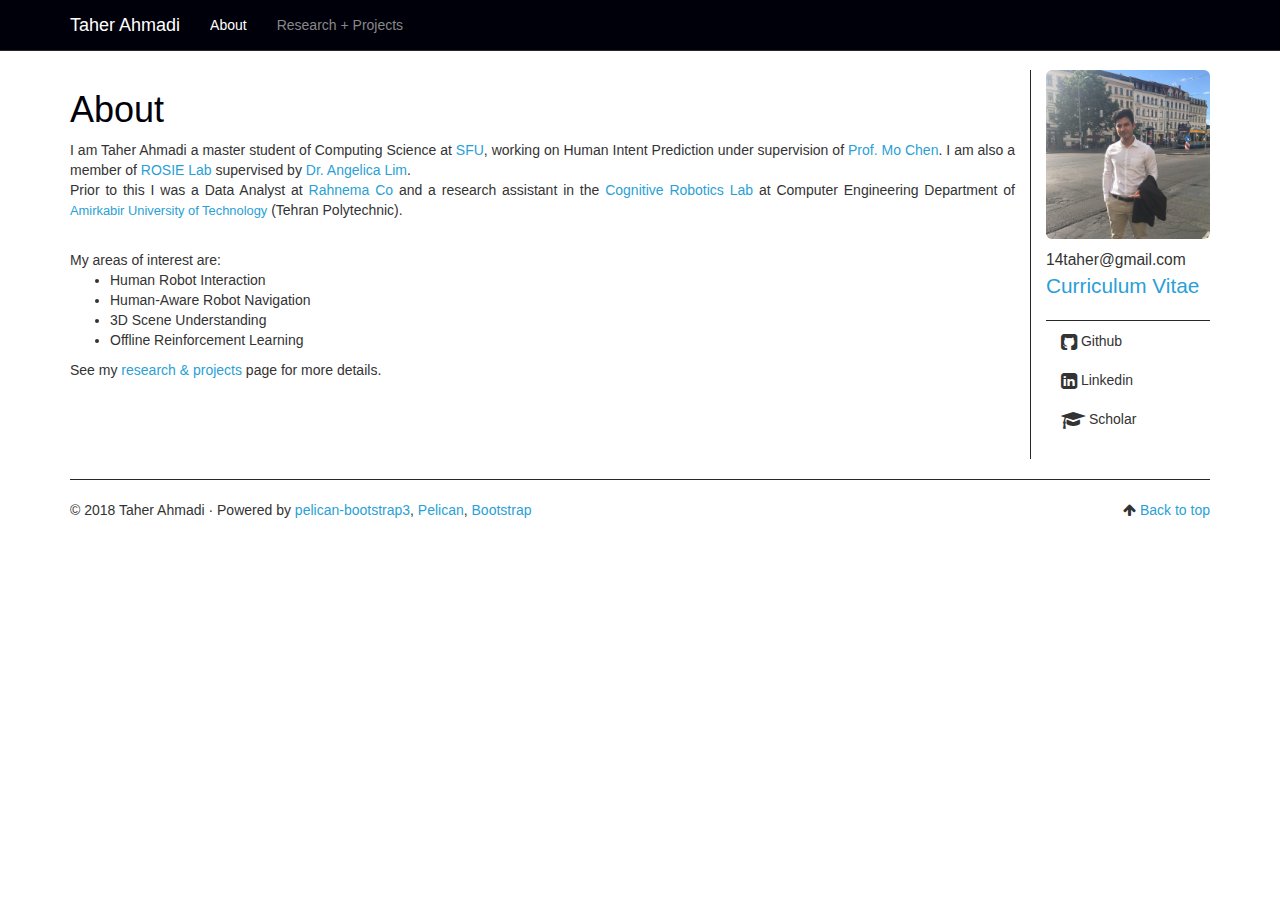
==== index.html @ fb112f62 "Update index.html" ====
<!DOCTYPE html>
<html lang="en"
>
<head>
  <!-- Global site tag (gtag.js) - Google Analytics -->
<script async src="https://www.googletagmanager.com/gtag/js?id=UA-127409678-1"></script>
<script>
  window.dataLayer = window.dataLayer || [];
  function gtag(){dataLayer.push(arguments);}
  gtag('js', new Date());

  gtag('config', 'UA-127409678-1');
</script>

    <title>Taher Ahmadi's Personal Page</title>
    <!-- Using the latest rendering mode for IE -->
    <meta http-equiv="X-UA-Compatible" content="IE=edge">
    <meta charset="utf-8">
    <meta name="viewport" content="width=device-width, initial-scale=1.0">

    <link href="./images/favicon.ico" rel="icon">

<link rel="canonical" href="/index.html">

        <meta name="author" content="Taher Ahmadi" />
        <meta name="description" content="I am currently a Data Analyst at Rahnema Co.
        Also a research assistant in the Cognitive Robotics Lab at Computer Engineering Department of AUT. I am applying and deriving new machine learning algorithms to spatial prediction problems involving demographic, environmental and natural science data. I have also had extensive experience in making algorithms for the automatic, unsupervised ..." />
<!-- I'm also member of CRLAB. last summer I was a research intern at AIRLab, Polytechnic University of Milan -->
    <meta property="og:site_name" content="Taher Ahmadi" />
    <meta property="og:type" content="article"/>
    <meta property="og:title" content="About"/>
    <meta property="og:url" content="/index.html"/>
    <meta property="og:description" content="I am currently a Data Analyst at Rahnema Co.
    Also a research assistant in the Cognitive Robotics Lab at Computer Engineering Department of AUT. I am applying and deriving new machine learning algorithms to spatial prediction problems involving demographic, environmental and natural science data. I have also had extensive experience in making algorithms for the automatic, unsupervised ..." />


    <!-- Bootstrap -->
        <link rel="stylesheet" href="./theme/css/bootstrap.cyborg.min.css" type="text/css"/>
    <link href="./theme/css/font-awesome.min.css" rel="stylesheet">

    <link href="./theme/css/pygments/native.css" rel="stylesheet">
        <link href="./theme/css/typogrify.css" rel="stylesheet">
    <link rel="stylesheet" href="./theme/css/style.css" type="text/css"/>
    <script src="./theme/js/jquery.min.js"></script>


</head>
<body>

<div class="navbar navbar-default navbar-fixed-top" role="navigation">
    <div class="container">
        <div class="navbar-header">
            <button type="button" class="navbar-toggle" data-toggle="collapse" data-target=".navbar-ex1-collapse">
                <span class="sr-only">Toggle navigation</span>
                <span class="icon-bar"></span>
                <span class="icon-bar"></span>
                <span class="icon-bar"></span>
            </button>
            <a href="/" class="navbar-brand">
Taher Ahmadi            </a>
        </div>
        <div class="collapse navbar-collapse navbar-ex1-collapse">
            <ul class="nav navbar-nav">
                         <li class="active"><a href="">
                             About
                          </a></li>
<!--
                         <li><a href="/pages/photos.html">
                             Photos
                          </a></li>
                         <li><a href="/pages/publications.html">
                             Publications
                          </a></li>
-->
                         <li><a href="pages/research-projects.html">
                             Research +&nbsp;Projects
                          </a></li>

                        <!-- <li >
                            <a href="pages/misc.html">Misc</a>
                        </li> -->

            </ul>
            <ul class="nav navbar-nav navbar-right">
<!--                <li><a href="/archives.html"><i class="fa fa-th-list"></i><span class="icon-label">Archives</span></a></li>
-->
            </ul>
        </div>
        <!-- /.navbar-collapse -->
    </div>
</div> <!-- /.navbar -->

<div class="container">
    <div class="row">
        <div class="col-sm-9 col-md-10">

    <section id="content" class="body">
        <h1 class="entry-title">About</h1>

        <div class="entry-content">
            <p>I am Taher Ahmadi a master student of Computing Science at <a href="http://sfu.ca">SFU</a>, working on Human Intent Prediction under supervision of <a href="https://www.sfu.ca/~mochen">Prof. Mo Chen</a>.
              I am also a member of <a href="https://www.rosielab.ca/">ROSIE Lab</a> supervised by <a href="http://www.angelicalim.com/">Dr. Angelica Lim</a>.<br>
              Prior to this I was a Data Analyst at <a href="http://www.rahnemaco.com/">Rahnema Co</a> and a research assistant in the <a href="http://aut-crlab.github.io/">Cognitive Robotics Lab</a>
               at Computer Engineering Department of <a href="http://aut.ac.ir/aut/"><span class="caps">Amirkabir University of Technology</span></a> (Tehran Polytechnic).</p>

              <br>My areas of interest are:
              <ul>
                <li>Human Robot Interaction</li>
                <li>Human-Aware Robot Navigation</li>
                <li>3D Scene Understanding</li>
                <li>Offline Reinforcement Learning</li>
              </ul>
              <p>See my
              <a href="pages/research-projects.html">research & projects</a> page for more details.</p>

        </div>
    </section>
        </div>
        <div class="col-sm-3 col-md-2 side-content">
            <div id="aboutme" class="entry-content">
<p>
<img width="100%" class="img-rounded floatcenter" src="./images/profile_photo.jpg"/>
</p>
<p>
    <span style="font-size: 120% ;">14taher@gmail.com</span><br>
    <a href="docs/CV/Taherahmadi_CV.pdf"><span style="font-size: 160% ;">Curriculum Vitae</span></a>
</p	>
            </div>
            <div id="sidebar">
                <hr style="margin-bottom: 0px;">

<aside>
    <section>
        <ul class="list-group list-group-flush">
                <li class="list-group-item"><a href="https://github.com/taherahmadi"><i class="fa fa-github-square fa-lg"></i> Github</a></li>
                <li class="list-group-item"><a href="https://www.linkedin.com/in/taher-ahmadi"><i class="fa fa-linkedin-square fa-lg"></i> Linkedin</a></li>




    <li class="list-group-item">
       	<a href="https://scholar.google.com/citations?user=ReRMyfsAAAAJ&amp;hl=en" target="_blank"><i class="fa fa-graduation-cap fa-lg"></i>
        Scholar
        </a>
    </li>
        </ul>
    </section>
</aside>            </div>
        </div>
    </div>
</div>

<footer>
   <div class="container">
      <hr>
      <div class="row">
         <div class="col-xs-10">&copy; 2018 Taher Ahmadi
            &middot; Powered by <a href="https://github.com/DandyDev/pelican-bootstrap3" target="_blank">pelican-bootstrap3</a>,
            <a href="http://docs.getpelican.com/" target="_blank">Pelican</a>,
            <a href="http://getbootstrap.com" target="_blank">Bootstrap</a>         </div>
         <div class="col-xs-2"><p class="pull-right"><i class="fa fa-arrow-up"></i> <a href="#">Back to top</a></p></div>
      </div>
   </div>
</footer>

<!-- Include all compiled plugins (below), or include individual files as needed -->
<script src="./theme/js/bootstrap.min.js"></script>

<!-- Enable responsive features in IE8 with Respond.js (https://github.com/scottjehl/Respond) -->
<script src="./theme/js/respond.min.js"></script>


    <!-- Google Analytics -->
    <script type="text/javascript">

        var _gaq = _gaq || [];
        _gaq.push(['_setAccount', 'UA-77158565-1']);
        _gaq.push(['_trackPageview']);

        (function () {
            var ga = document.createElement('script');
            ga.type = 'text/javascript';
            ga.async = true;
            ga.src = ('https:' == document.location.protocol ? 'https://ssl' : 'http://www') + '.google-analytics.com/ga.js';
            var s = document.getElementsByTagName('script')[0];
            s.parentNode.insertBefore(ga, s);
        })();
    </script>
    <!-- End Google Analytics Code -->
</body>
</html>
---- theme/css/pygments/native.css ----
.highlight pre .hll { background-color: #404040 }
.highlight pre, .highlighttable pre { background: #202020; color: #d0d0d0 }
.highlight pre .c { color: #999999; font-style: italic } /* Comment */
.highlight pre .err { color: #a61717; background-color: #e3d2d2 } /* Error */
.highlight pre .g { color: #d0d0d0 } /* Generic */
.highlight pre .k { color: #6ab825; font-weight: bold } /* Keyword */
.highlight pre .l { color: #d0d0d0 } /* Literal */
.highlight pre .n { color: #d0d0d0 } /* Name */
.highlight pre .o { color: #d0d0d0 } /* Operator */
.highlight pre .x { color: #d0d0d0 } /* Other */
.highlight pre .p { color: #d0d0d0 } /* Punctuation */
.highlight pre .cm { color: #999999; font-style: italic } /* Comment.Multiline */
.highlight pre .cp { color: #cd2828; font-weight: bold } /* Comment.Preproc */
.highlight pre .c1 { color: #999999; font-style: italic } /* Comment.Single */
.highlight pre .cs { color: #e50808; font-weight: bold; background-color: #520000 } /* Comment.Special */
.highlight pre .gd { color: #d22323 } /* Generic.Deleted */
.highlight pre .ge { color: #d0d0d0; font-style: italic } /* Generic.Emph */
.highlight pre .gr { color: #d22323 } /* Generic.Error */
.highlight pre .gh { color: #ffffff; font-weight: bold } /* Generic.Heading */
.highlight pre .gi { color: #589819 } /* Generic.Inserted */
.highlight pre .go { color: #cccccc } /* Generic.Output */
.highlight pre .gp { color: #aaaaaa } /* Generic.Prompt */
.highlight pre .gs { color: #d0d0d0; font-weight: bold } /* Generic.Strong */
.highlight pre .gu { color: #ffffff; text-decoration: underline } /* Generic.Subheading */
.highlight pre .gt { color: #d22323 } /* Generic.Traceback */
.highlight pre .kc { color: #6ab825; font-weight: bold } /* Keyword.Constant */
.highlight pre .kd { color: #6ab825; font-weight: bold } /* Keyword.Declaration */
.highlight pre .kn { color: #6ab825; font-weight: bold } /* Keyword.Namespace */
.highlight pre .kp { color: #6ab825 } /* Keyword.Pseudo */
.highlight pre .kr { color: #6ab825; font-weight: bold } /* Keyword.Reserved */
.highlight pre .kt { color: #6ab825; font-weight: bold } /* Keyword.Type */
.highlight pre .ld { color: #d0d0d0 } /* Literal.Date */
.highlight pre .m { color: #3677a9 } /* Literal.Number */
.highlight pre .s { color: #ed9d13 } /* Literal.String */
.highlight pre .na { color: #bbbbbb } /* Name.Attribute */
.highlight pre .nb { color: #24909d } /* Name.Builtin */
.highlight pre .nc { color: #447fcf; text-decoration: underline } /* Name.Class */
.highlight pre .no { color: #40ffff } /* Name.Constant */
.highlight pre .nd { color: #ffa500 } /* Name.Decorator */
.highlight pre .ni { color: #d0d0d0 } /* Name.Entity */
.highlight pre .ne { color: #bbbbbb } /* Name.Exception */
.highlight pre .nf { color: #447fcf } /* Name.Function */
.highlight pre .nl { color: #d0d0d0 } /* Name.Label */
.highlight pre .nn { color: #447fcf; text-decoration: underline } /* Name.Namespace */
.highlight pre .nx { color: #d0d0d0 } /* Name.Other */
.highlight pre .py { color: #d0d0d0 } /* Name.Property */
.highlight pre .nt { color: #6ab825; font-weight: bold } /* Name.Tag */
.highlight pre .nv { color: #40ffff } /* Name.Variable */
.highlight pre .ow { color: #6ab825; font-weight: bold } /* Operator.Word */
.highlight pre .w { color: #666666 } /* Text.Whitespace */
.highlight pre .mf { color: #3677a9 } /* Literal.Number.Float */
.highlight pre .mh { color: #3677a9 } /* Literal.Number.Hex */
.highlight pre .mi { color: #3677a9 } /* Literal.Number.Integer */
.highlight pre .mo { color: #3677a9 } /* Literal.Number.Oct */
.highlight pre .sb { color: #ed9d13 } /* Literal.String.Backtick */
.highlight pre .sc { color: #ed9d13 } /* Literal.String.Char */
.highlight pre .sd { color: #ed9d13 } /* Literal.String.Doc */
.highlight pre .s2 { color: #ed9d13 } /* Literal.String.Double */
.highlight pre .se { color: #ed9d13 } /* Literal.String.Escape */
.highlight pre .sh { color: #ed9d13 } /* Literal.String.Heredoc */
.highlight pre .si { color: #ed9d13 } /* Literal.String.Interpol */
.highlight pre .sx { color: #ffa500 } /* Literal.String.Other */
.highlight pre .sr { color: #ed9d13 } /* Literal.String.Regex */
.highlight pre .s1 { color: #ed9d13 } /* Literal.String.Single */
.highlight pre .ss { color: #ed9d13 } /* Literal.String.Symbol */
.highlight pre .bp { color: #24909d } /* Name.Builtin.Pseudo */
.highlight pre .vc { color: #40ffff } /* Name.Variable.Class */
.highlight pre .vg { color: #40ffff } /* Name.Variable.Global */
.highlight pre .vi { color: #40ffff } /* Name.Variable.Instance */
.highlight pre .il { color: #3677a9 } /* Literal.Number.Integer.Long */
---- theme/css/typogrify.css ----
.caps {font-size:.92em;}
.amp {color:#666; font-size:1.05em;font-family:"Warnock Pro", "Goudy Old Style","Palatino","Book Antiqua",serif; font-style:italic;}    
.dquo {margin-left:-.38em;}
---- theme/css/style.css ----
body {
    background-color: rgb(255, 255, 255);
    padding-top: 70px;
}
p {
    text-align: justify;
    text-justify: inter-word;
}

.navbar {
     background-color: rgb(0, 0, 10); 
}

#sidebar .list-group, #sidebar .list-group-item {
    background-color: transparent;
}
/* for list-groups nested within a list-group-item, reset the bottom margin */
.list-group-item > .list-group {
    margin-bottom: 0px;
}

/* for list-group-items nested within a list-group-item, reset the bottom
   padding of the last item, b/c the containing item has paddimg already
 */
.list-group-item .list-group-item:last-child {
    padding-bottom: 0px;
}8

.list-group-flush {
    margin-left: -15px;
}

.list-group-item {
    border: none;
}

.tag-0 {
    font-size: 16pt;
}

.tag-1 {
    font-size: 13pt;
}

.tag-2 {
    font-size: 10pt;
}

.tag-3 {
    font-size: 8pt;
}

.tag-4 {
    font-size: 6pt;
}

.side-content {
    border-left: solid #282828 1px;
}

#aboutme {
    font-size: small;
}

#sidebar {
    padding-top: 0px;
    -ms-word-break: break-all;
    word-break: break-all;
    word-break: break-word;
    -webkit-hyphens: auto;
    -moz-hyphens: auto;
    -ms-hyphens: auto;
    hyphens: auto;
}

#sidebar a {
    color: inherit;
}
#sidebar a:hover {
    color: #2a9fd6;
}


.icon-label {
    margin-left: 10px;
}

/* Example for how to control spacing between icon and label in specific
   lists in the sidebar. To change, override in your CUSTOM_CSS           */
#sidebar #social i {
    margin-right: 3px;
}

a, a:hover {
    /* color: inherit; */
}

.entry-content a {
    text-decoration: none;
    /* border-bottom: 1px dotted; */
}

.entry-content a:hover {
    text-decoration: none;
    border-bottom: 1px solid;
}

.entry-content img {
    max-width: 100%;
    height: auto;
}

.entry-content figcaption, .caption {
    font-size: small;
    margin-bottom: 2px;
}

.entry-content p {
    text-align: justify;
}

.floatright, .align-right {
    float: right;
}

.floatleft, .align-left {
    float: left;
}

.floatcenter, .align-center {
    display: block;
    margin-left: auto;
    margin-right: auto;
}

figure.floatright, .align-right {
    margin-left: 4px;
}

figure.floatleft, .align-left {
    margin-right: 4px;
}

figure.floatcenter, .align-center {
    margin-bottom: 11px;
}

.highlighttable pre {
    /* Removes bootstrap default margin-bottom */
    margin-bottom: 0px;
}

.highlighttable {
    /* Adds them margin-bottom to highlightable instead of <pre> */
    margin-bottom: 11px;
}

.highlighttable {
    width: 100%;
}

#categories ul, #tags ul {
    list-style: none;
    padding: 0;
    margin-left: 0;
}

.docutils.footnote td.label {
    display: table-cell;
    font-size: inherit;
    font-weight: inherit;
    line-height: inherit;
    color: inherit;
    text-align: inherit;
    white-space: inherit;
    border-radius: inherit;
}

.categories-timestamp {
    color: #AAAAAA;
    font-size: 0.9em;
    margin-right: 10px;
}

.tagcloud li {
    padding: 0px;
}

.biblist li {
    margin-bottom: 10px;
}
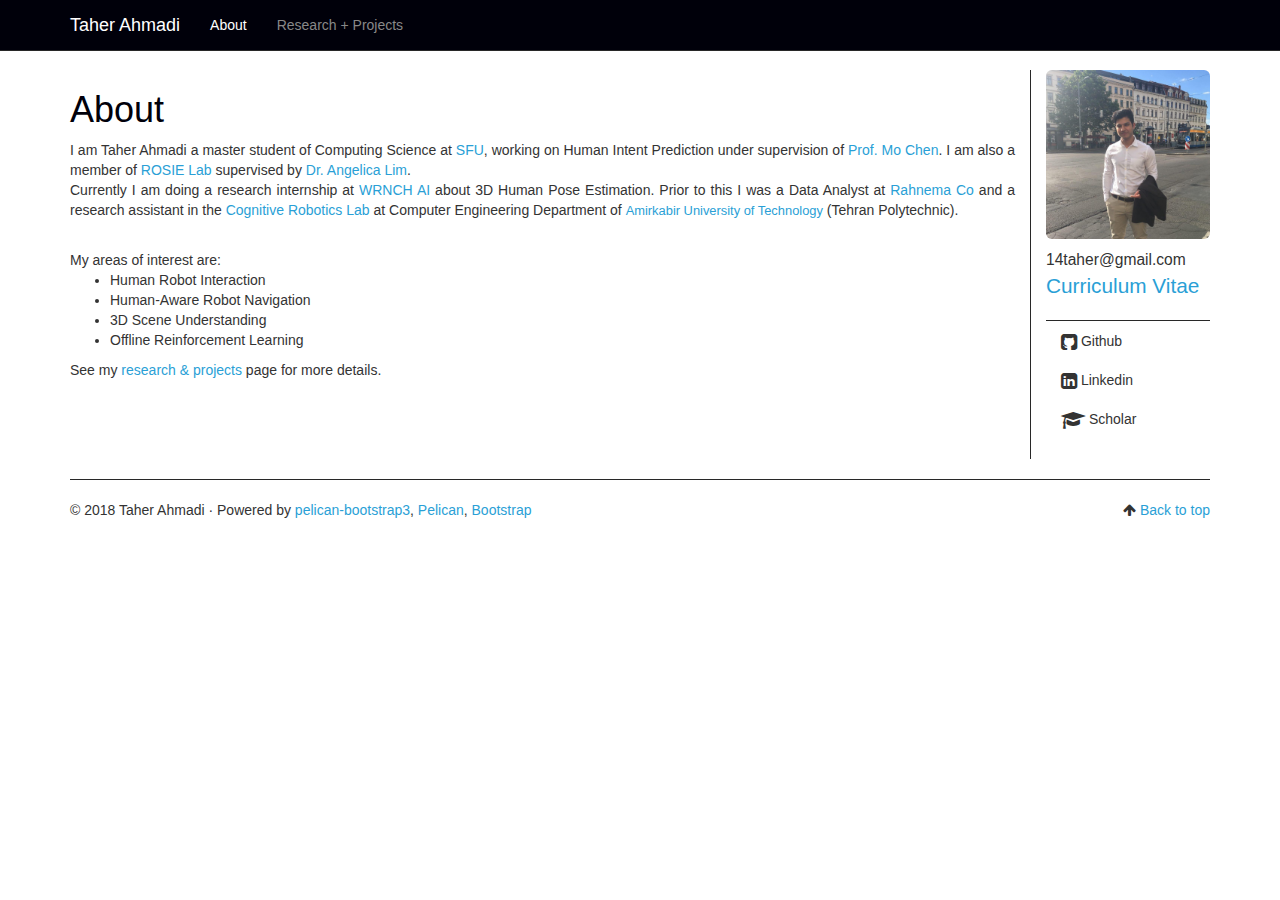
==== commit e7ce4bee: "Update index.html" ====
--- a/index.html
+++ b/index.html
@@ -100,6 +100,7 @@
         <div class="entry-content">
             <p>I am Taher Ahmadi a master student of Computing Science at <a href="http://sfu.ca">SFU</a>, working on Human Intent Prediction under supervision of <a href="https://www.sfu.ca/~mochen">Prof. Mo Chen</a>.
               I am also a member of <a href="https://www.rosielab.ca/">ROSIE Lab</a> supervised by <a href="http://www.angelicalim.com/">Dr. Angelica Lim</a>.<br>
+              Currently I am doing a research internship at <a href="http://wrnch.ai/">WRNCH AI</a> about 3D Human Pose Estimation.
               Prior to this I was a Data Analyst at <a href="http://www.rahnemaco.com/">Rahnema Co</a> and a research assistant in the <a href="http://aut-crlab.github.io/">Cognitive Robotics Lab</a>
                at Computer Engineering Department of <a href="http://aut.ac.ir/aut/"><span class="caps">Amirkabir University of Technology</span></a> (Tehran Polytechnic).</p>
 
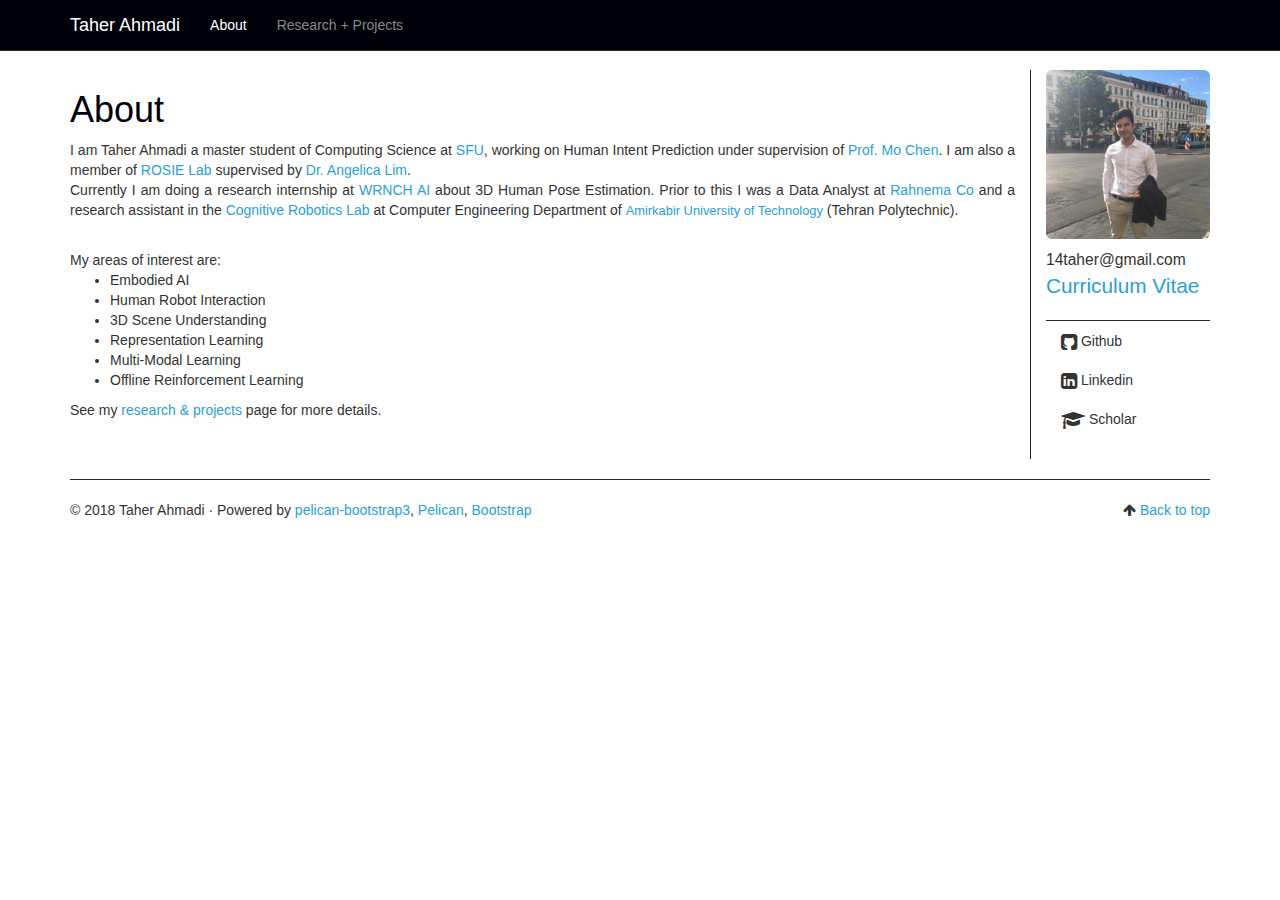
==== commit 20c1f60e: "updated research interests" ====
--- a/index.html
+++ b/index.html
@@ -106,9 +106,11 @@
 
               <br>My areas of interest are:
               <ul>
+                <li>Embodied AI</li> 
                 <li>Human Robot Interaction</li>
-                <li>Human-Aware Robot Navigation</li>
                 <li>3D Scene Understanding</li>
+                <li>Representation Learning</li>
+                <li>Multi-Modal Learning</li>
                 <li>Offline Reinforcement Learning</li>
               </ul>
               <p>See my
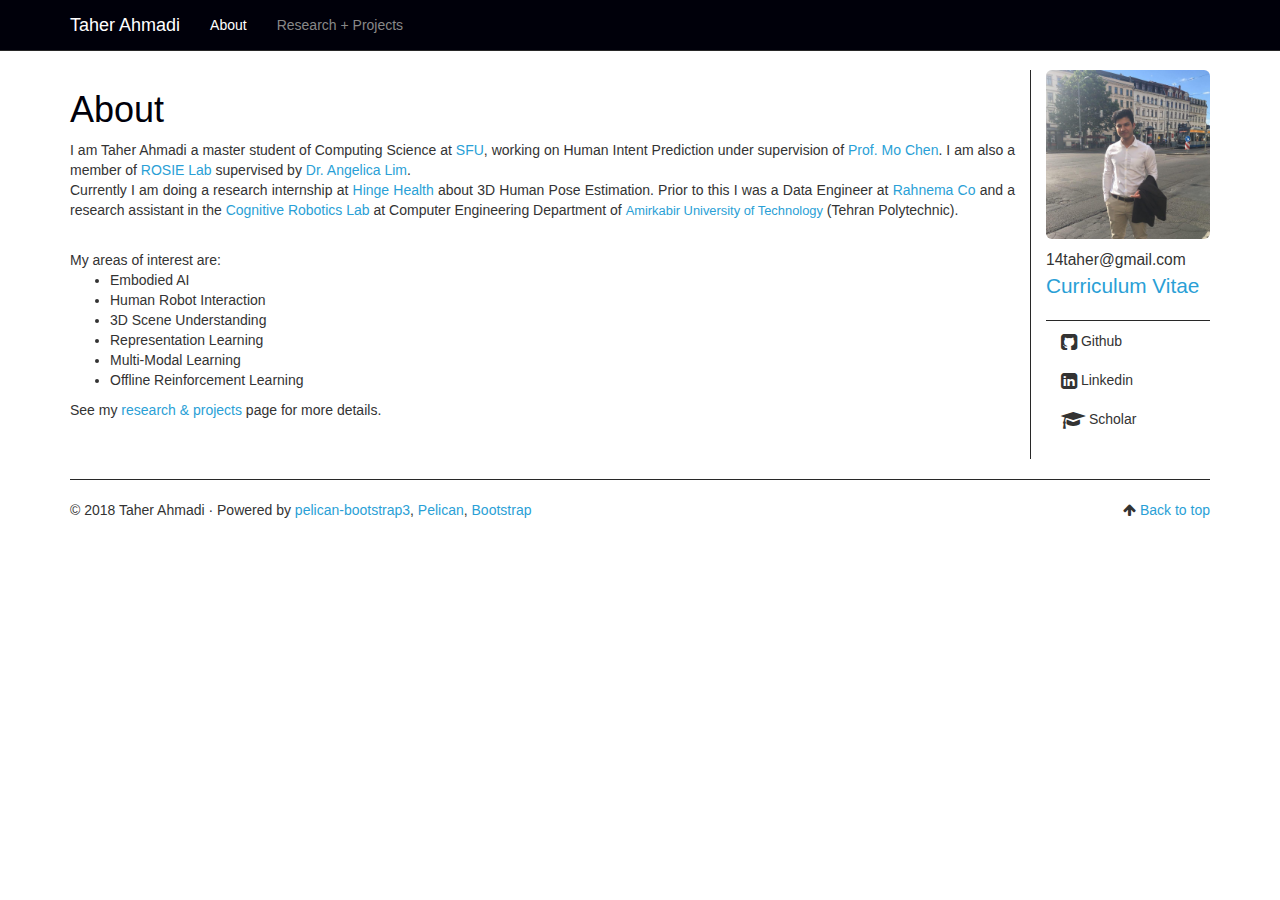
==== commit e97c840a: "updated about me" ====
--- a/index.html
+++ b/index.html
@@ -100,8 +100,8 @@
         <div class="entry-content">
             <p>I am Taher Ahmadi a master student of Computing Science at <a href="http://sfu.ca">SFU</a>, working on Human Intent Prediction under supervision of <a href="https://www.sfu.ca/~mochen">Prof. Mo Chen</a>.
               I am also a member of <a href="https://www.rosielab.ca/">ROSIE Lab</a> supervised by <a href="http://www.angelicalim.com/">Dr. Angelica Lim</a>.<br>
-              Currently I am doing a research internship at <a href="http://wrnch.ai/">WRNCH AI</a> about 3D Human Pose Estimation.
-              Prior to this I was a Data Analyst at <a href="http://www.rahnemaco.com/">Rahnema Co</a> and a research assistant in the <a href="http://aut-crlab.github.io/">Cognitive Robotics Lab</a>
+              Currently I am doing a research internship at <a href="https://www.hingehealth.com/">Hinge Health</a> about 3D Human Pose Estimation.
+              Prior to this I was a Data Engineer at <a href="http://www.rahnemaco.com/">Rahnema Co</a> and a research assistant in the <a href="http://aut-crlab.github.io/">Cognitive Robotics Lab</a>
                at Computer Engineering Department of <a href="http://aut.ac.ir/aut/"><span class="caps">Amirkabir University of Technology</span></a> (Tehran Polytechnic).</p>
 
               <br>My areas of interest are:
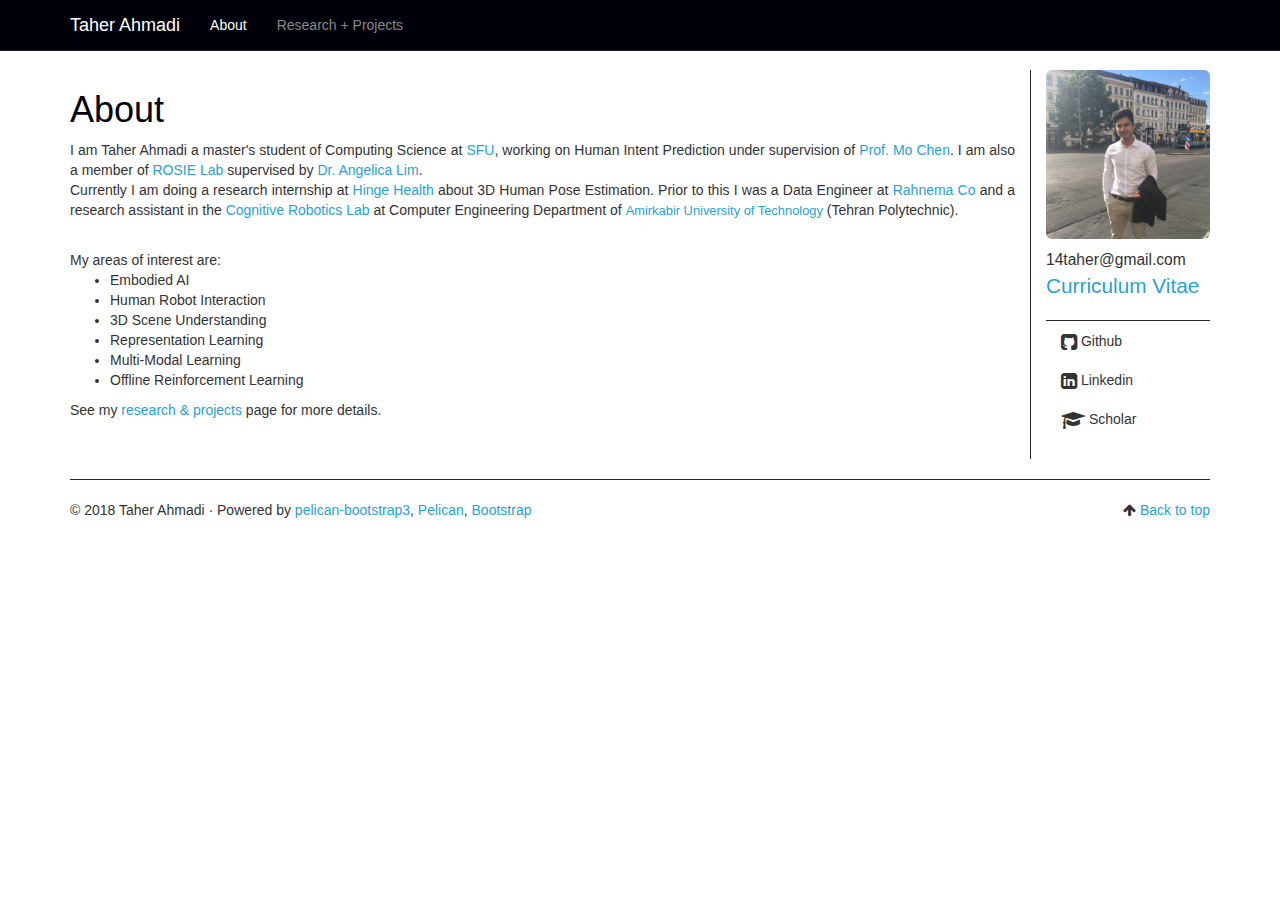
==== commit 44f66777: "Update index.html" ====
--- a/index.html
+++ b/index.html
@@ -98,7 +98,7 @@
         <h1 class="entry-title">About</h1>
 
         <div class="entry-content">
-            <p>I am Taher Ahmadi a master student of Computing Science at <a href="http://sfu.ca">SFU</a>, working on Human Intent Prediction under supervision of <a href="https://www.sfu.ca/~mochen">Prof. Mo Chen</a>.
+            <p>I am Taher Ahmadi a master's student of Computing Science at <a href="http://sfu.ca">SFU</a>, working on Human Intent Prediction under supervision of <a href="https://www.sfu.ca/~mochen">Prof. Mo Chen</a>.
               I am also a member of <a href="https://www.rosielab.ca/">ROSIE Lab</a> supervised by <a href="http://www.angelicalim.com/">Dr. Angelica Lim</a>.<br>
               Currently I am doing a research internship at <a href="https://www.hingehealth.com/">Hinge Health</a> about 3D Human Pose Estimation.
               Prior to this I was a Data Engineer at <a href="http://www.rahnemaco.com/">Rahnema Co</a> and a research assistant in the <a href="http://aut-crlab.github.io/">Cognitive Robotics Lab</a>
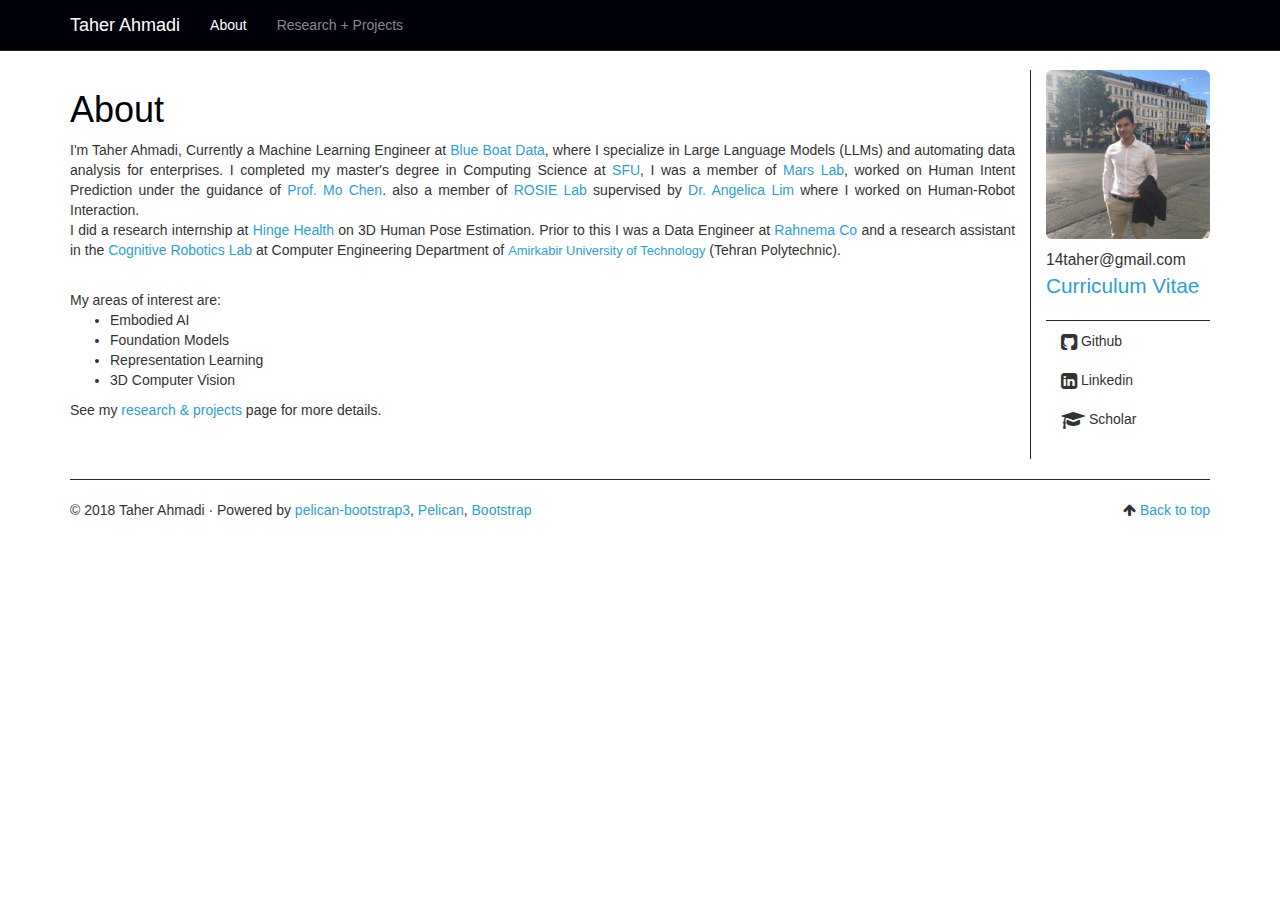
==== commit 6ca4eb7b: "Update index.html" ====
--- a/index.html
+++ b/index.html
@@ -98,20 +98,19 @@
         <h1 class="entry-title">About</h1>
 
         <div class="entry-content">
-            <p>I am Taher Ahmadi a master's student of Computing Science at <a href="http://sfu.ca">SFU</a>, working on Human Intent Prediction under supervision of <a href="https://www.sfu.ca/~mochen">Prof. Mo Chen</a>.
-              I am also a member of <a href="https://www.rosielab.ca/">ROSIE Lab</a> supervised by <a href="http://www.angelicalim.com/">Dr. Angelica Lim</a>.<br>
-              Currently I am doing a research internship at <a href="https://www.hingehealth.com/">Hinge Health</a> about 3D Human Pose Estimation.
+            <p>I'm Taher Ahmadi, Currently a Machine Learning Engineer at <a href="https://blueboatdata.com/">Blue Boat Data</a>, where I specialize in Large Language Models (LLMs) and automating data analysis for enterprises.
+              I completed my master's degree in Computing Science at <a href="http://sfu.ca">SFU</a>, I was a member of <a href="https://sfumars.com/">Mars Lab</a>, worked on Human Intent Prediction under the guidance of <a href="https://www.sfu.ca/~mochen">Prof. Mo Chen</a>.
+              also a member of <a href="https://www.rosielab.ca/">ROSIE Lab</a> supervised by <a href="http://www.angelicalim.com/">Dr. Angelica Lim</a> where I worked on Human-Robot Interaction.<br>
+              I did a research internship at <a href="https://www.hingehealth.com/">Hinge Health</a> on 3D Human Pose Estimation.
               Prior to this I was a Data Engineer at <a href="http://www.rahnemaco.com/">Rahnema Co</a> and a research assistant in the <a href="http://aut-crlab.github.io/">Cognitive Robotics Lab</a>
                at Computer Engineering Department of <a href="http://aut.ac.ir/aut/"><span class="caps">Amirkabir University of Technology</span></a> (Tehran Polytechnic).</p>
 
               <br>My areas of interest are:
               <ul>
-                <li>Embodied AI</li> 
-                <li>Human Robot Interaction</li>
-                <li>3D Scene Understanding</li>
+                <li>Embodied AI</li>
+                <li>Foundation Models</li>
                 <li>Representation Learning</li>
-                <li>Multi-Modal Learning</li>
-                <li>Offline Reinforcement Learning</li>
+                <li>3D Computer Vision</li>
               </ul>
               <p>See my
               <a href="pages/research-projects.html">research & projects</a> page for more details.</p>
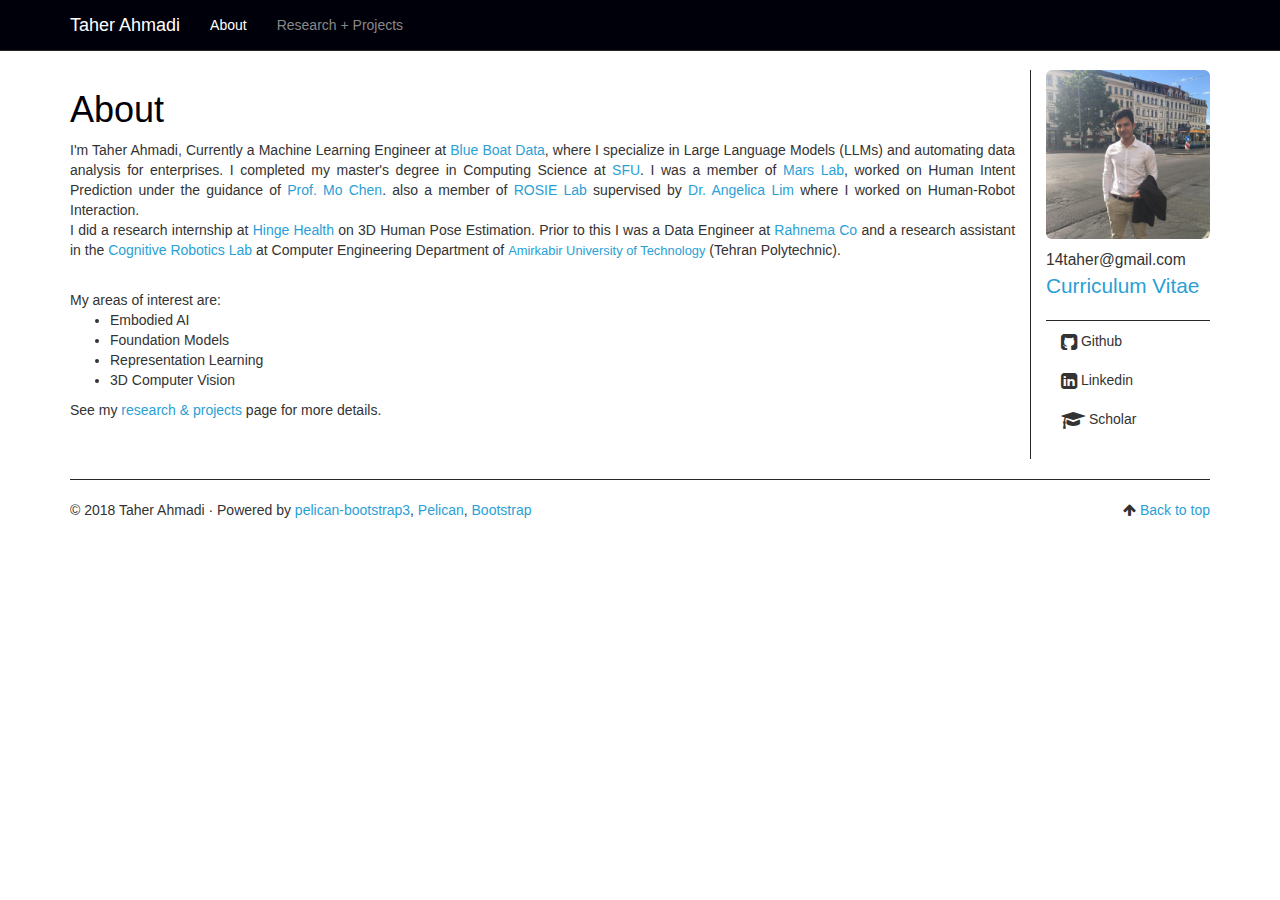
==== commit 7a2f97a5: "Update index.html" ====
--- a/index.html
+++ b/index.html
@@ -99,7 +99,8 @@
 
         <div class="entry-content">
             <p>I'm Taher Ahmadi, Currently a Machine Learning Engineer at <a href="https://blueboatdata.com/">Blue Boat Data</a>, where I specialize in Large Language Models (LLMs) and automating data analysis for enterprises.
-              I completed my master's degree in Computing Science at <a href="http://sfu.ca">SFU</a>, I was a member of <a href="https://sfumars.com/">Mars Lab</a>, worked on Human Intent Prediction under the guidance of <a href="https://www.sfu.ca/~mochen">Prof. Mo Chen</a>.
+              I completed my master's degree in Computing Science at <a href="http://sfu.ca">SFU</a>. I was a member of <a href="https://sfumars.com/">Mars Lab</a>, worked on Human Intent Prediction under the guidance 
+              of <a href="https://www.sfu.ca/~mochen">Prof. Mo Chen</a>.
               also a member of <a href="https://www.rosielab.ca/">ROSIE Lab</a> supervised by <a href="http://www.angelicalim.com/">Dr. Angelica Lim</a> where I worked on Human-Robot Interaction.<br>
               I did a research internship at <a href="https://www.hingehealth.com/">Hinge Health</a> on 3D Human Pose Estimation.
               Prior to this I was a Data Engineer at <a href="http://www.rahnemaco.com/">Rahnema Co</a> and a research assistant in the <a href="http://aut-crlab.github.io/">Cognitive Robotics Lab</a>
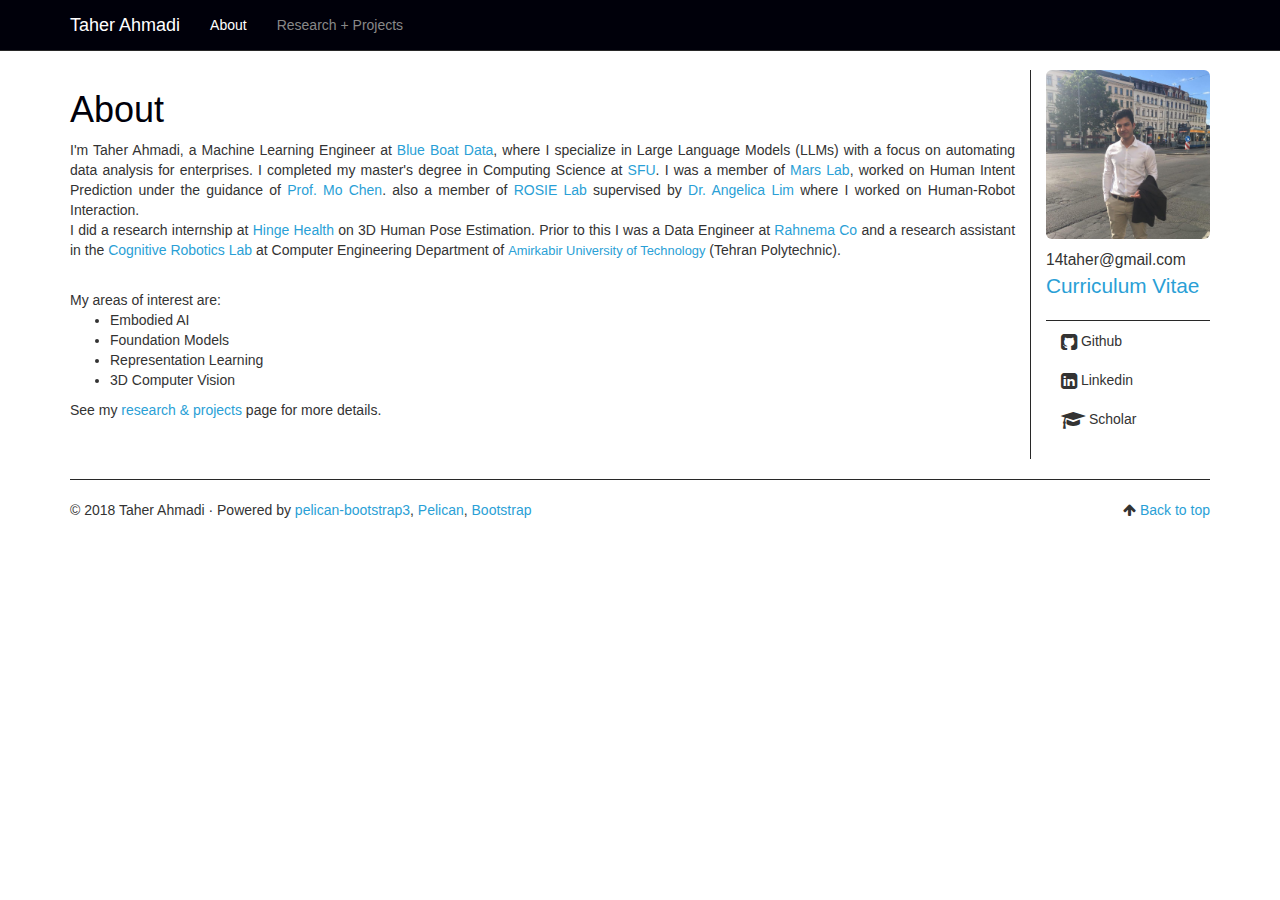
==== commit 23e10bcd: "chenged desc" ====
--- a/index.html
+++ b/index.html
@@ -23,15 +23,12 @@
 <link rel="canonical" href="/index.html">
 
         <meta name="author" content="Taher Ahmadi" />
-        <meta name="description" content="I am currently a Data Analyst at Rahnema Co.
-        Also a research assistant in the Cognitive Robotics Lab at Computer Engineering Department of AUT. I am applying and deriving new machine learning algorithms to spatial prediction problems involving demographic, environmental and natural science data. I have also had extensive experience in making algorithms for the automatic, unsupervised ..." />
-<!-- I'm also member of CRLAB. last summer I was a research intern at AIRLab, Polytechnic University of Milan -->
+        <meta name="description" content="AI, ML" />
     <meta property="og:site_name" content="Taher Ahmadi" />
     <meta property="og:type" content="article"/>
     <meta property="og:title" content="About"/>
     <meta property="og:url" content="/index.html"/>
-    <meta property="og:description" content="I am currently a Data Analyst at Rahnema Co.
-    Also a research assistant in the Cognitive Robotics Lab at Computer Engineering Department of AUT. I am applying and deriving new machine learning algorithms to spatial prediction problems involving demographic, environmental and natural science data. I have also had extensive experience in making algorithms for the automatic, unsupervised ..." />
+    <meta property="og:description" content="" />
 
 
     <!-- Bootstrap -->
@@ -98,7 +95,7 @@
         <h1 class="entry-title">About</h1>
 
         <div class="entry-content">
-            <p>I'm Taher Ahmadi, Currently a Machine Learning Engineer at <a href="https://blueboatdata.com/">Blue Boat Data</a>, where I specialize in Large Language Models (LLMs) and automating data analysis for enterprises.
+            <p>I'm Taher Ahmadi, a Machine Learning Engineer at <a href="https://blueboatdata.com/">Blue Boat Data</a>, where I specialize in Large Language Models (LLMs) with a focus on automating data analysis for enterprises.
               I completed my master's degree in Computing Science at <a href="http://sfu.ca">SFU</a>. I was a member of <a href="https://sfumars.com/">Mars Lab</a>, worked on Human Intent Prediction under the guidance 
               of <a href="https://www.sfu.ca/~mochen">Prof. Mo Chen</a>.
               also a member of <a href="https://www.rosielab.ca/">ROSIE Lab</a> supervised by <a href="http://www.angelicalim.com/">Dr. Angelica Lim</a> where I worked on Human-Robot Interaction.<br>
